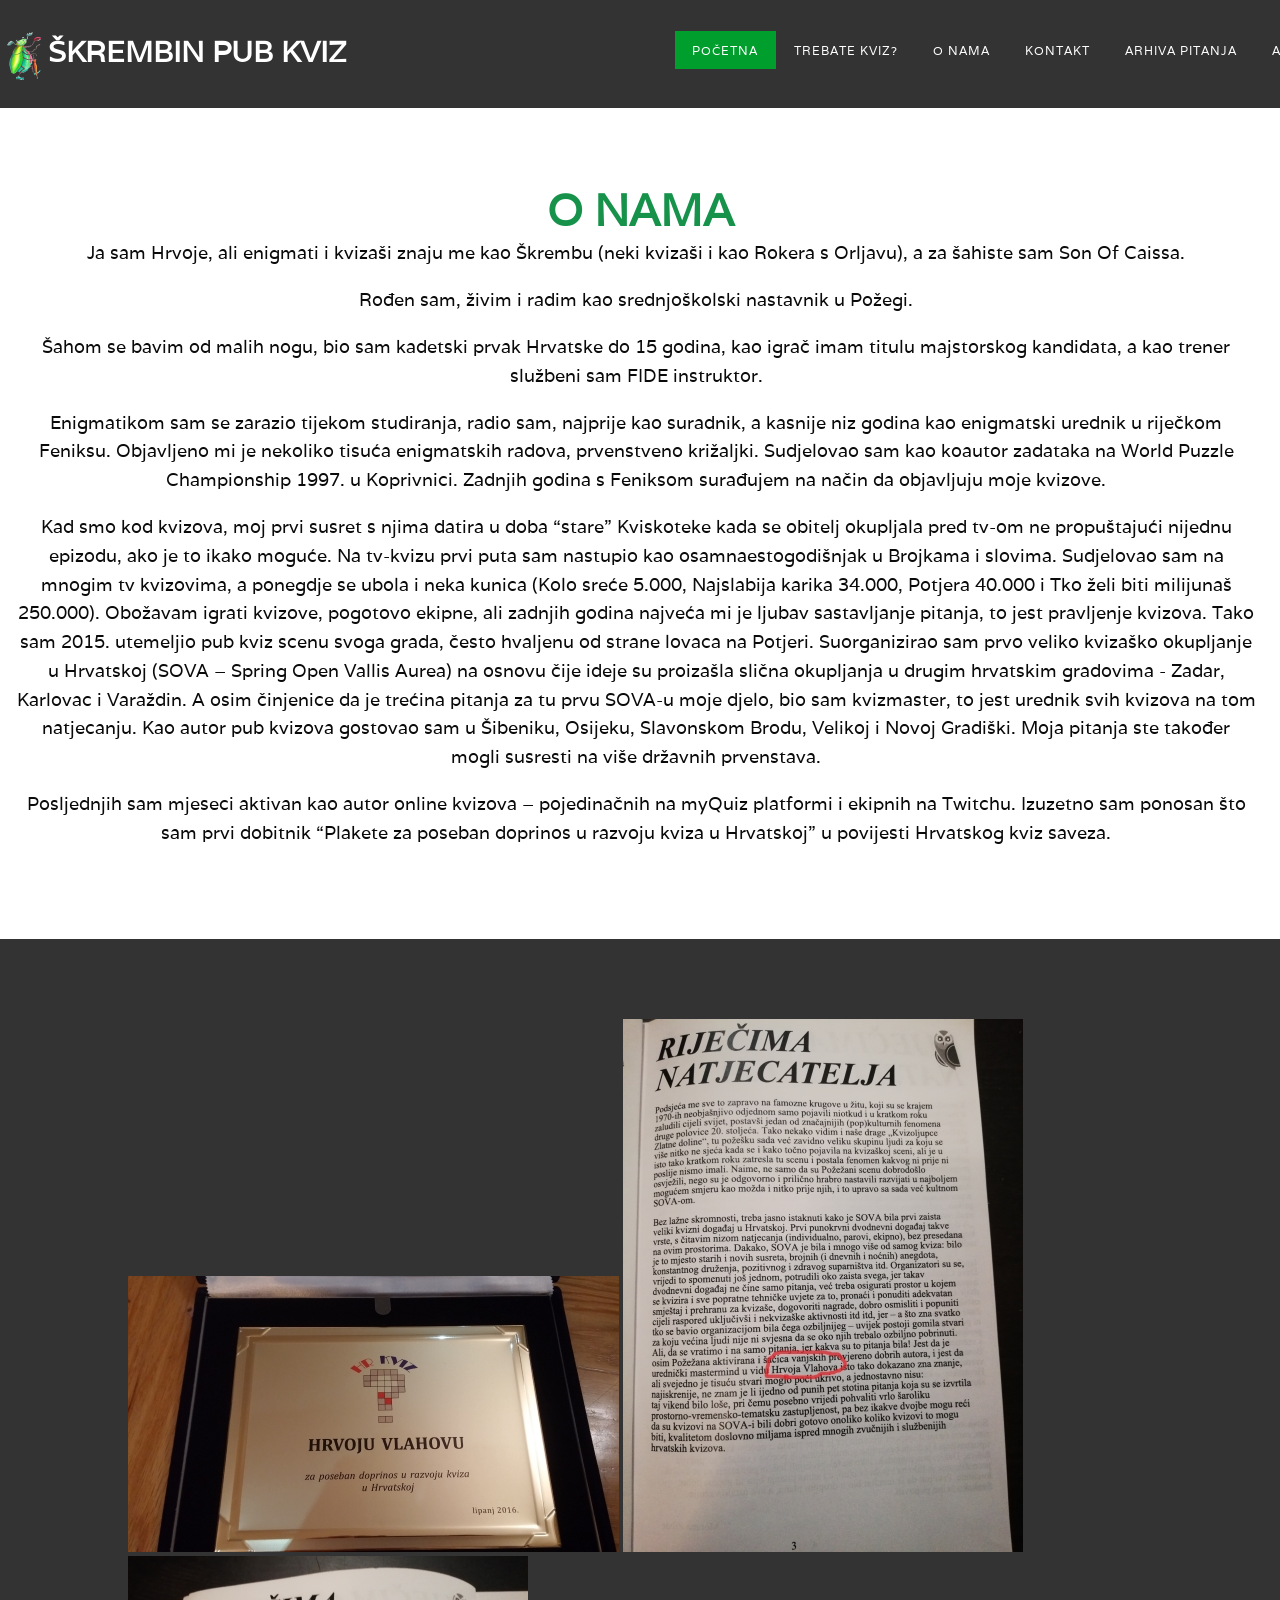
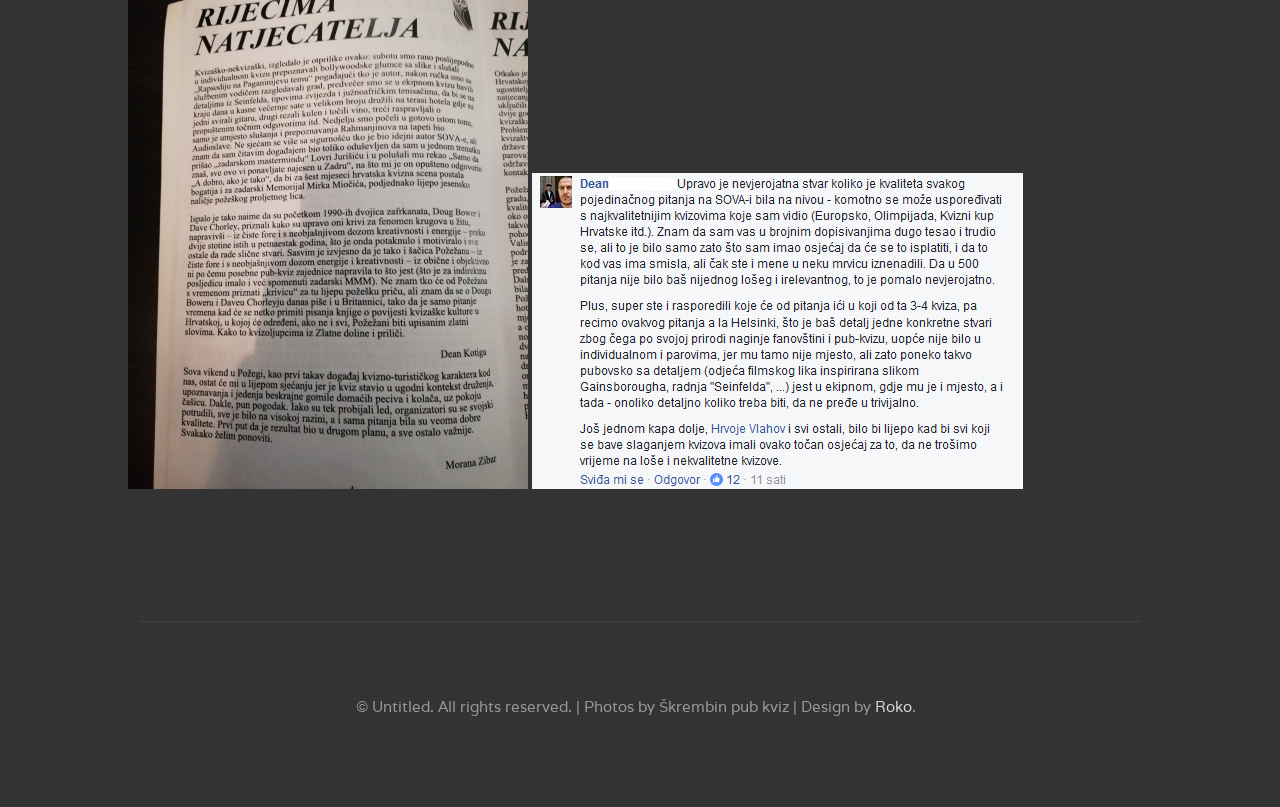
==== skrembinpubkviz/o-nama.html @ 5dfd6950 "Add files via upload" ====
<!DOCTYPE html PUBLIC "-//W3C//DTD XHTML 1.0 Strict//EN" "http://www.w3.org/TR/xhtml1/DTD/xhtml1-strict.dtd">
<html xmlns="http://www.w3.org/1999/xhtml">

<head>
    <meta http-equiv="Content-Type" content="text/html; charset=utf-8" />
    <title>Škrembin pub kviz</title>
    <meta name="keywords" content="kviz, škrembo, pub kviz, pub, požega, hrvatska, online kviz, online" />
    <meta name="description" content="" />


    <link rel="icon" href="slike/ikona.png" />
    <link href="http://fonts.googleapis.com/css?family=Varela" rel="stylesheet" />
    <link href="default.css" rel="stylesheet" type="text/css" media="all" />
    <link href="fonts.css" rel="stylesheet" type="text/css" media="all" />
    <link href="o-namacss.css" rel="stylesheet" type="text/css" media="all" />
    <link rel="stylesheet" href="https://cdnjs.cloudflare.com/ajax/libs/font-awesome/4.7.0/css/font-awesome.min.css">
    <link rel="stylesheet" href="https://stackpath.bootstrapcdn.com/font-awesome/4.7.0/css/font-awesome.min.css">






</head>

<body>

    <div id="wrapper">
        <div id="header-wrapper">

            <div id="header" class="container">

                <div id="logo">
                    <div class="logo"></div><img src="slike/ikona.png"></i>
                    <h1><a href="index.html">Škrembin pub kviz</a></h1>
                </div>
                <div id="menu">

                    <ul>
                        <li class="current_page_item"><a href="index.html" accesskey="1" title="">Početna</a></li>
                        <li><a href="trebaš-kviz.html" accesskey="2" title="">Trebate kviz?</a></li>
                        <li><a href="o-nama.html" accesskey="3" title="">O nama</a></li>
                        <li><a href="kontakt.html" accesskey="4" title="">Kontakt</a></li>

                        <li><a href="arhiva-pitanja.html" accesskey="3" title="">Arhiva pitanja</a></li>
                        <li><a href="arhiva-fotografija.html" accesskey="3" title="">Arhiva fotografija</a></li>

                    </ul>
                </div>
            </div>
        </div>


        <div id="page" class="container11">
            <div class="title">
                <h2>O nama</h2>
                <span class="byline"> </span> </div>
            <p> Ja sam Hrvoje, ali enigmati i kvizaši znaju me kao Škrembu (neki kvizaši i kao Rokera s Orljavu), a za šahiste sam Son Of Caissa.</p>
            <p>Rođen sam, živim i radim kao srednjoškolski nastavnik u Požegi.</p>
            <p>Šahom se bavim od malih nogu, bio sam kadetski prvak Hrvatske do 15 godina, kao igrač imam titulu majstorskog kandidata, a kao trener službeni sam FIDE instruktor.</p>
            <p>Enigmatikom sam se zarazio tijekom studiranja, radio sam, najprije kao suradnik, a kasnije niz godina kao enigmatski urednik u riječkom Feniksu. Objavljeno mi je nekoliko tisuća enigmatskih radova, prvenstveno križaljki. Sudjelovao sam kao
                koautor zadataka na World Puzzle Championship 1997. u Koprivnici. Zadnjih godina s Feniksom surađujem na način da objavljuju moje kvizove.</p>
            <p>Kad smo kod kvizova, moj prvi susret s njima datira u doba “stare” Kviskoteke kada se obitelj okupljala pred tv-om ne propuštajući nijednu epizodu, ako je to ikako moguće. Na tv-kvizu prvi puta sam nastupio kao osamnaestogodišnjak u Brojkama
                i slovima. Sudjelovao sam na mnogim tv kvizovima, a ponegdje se ubola i neka kunica (Kolo sreće 5.000, Najslabija karika 34.000, Potjera 40.000 i Tko želi biti milijunaš 250.000). Obožavam igrati kvizove, pogotovo ekipne, ali zadnjih godina
                najveća mi je ljubav sastavljanje pitanja, to jest pravljenje kvizova. Tako sam 2015. utemeljio pub kviz scenu svoga grada, često hvaljenu od strane lovaca na Potjeri. Suorganizirao sam prvo veliko kvizaško okupljanje u Hrvatskoj (SOVA
                – Spring Open Vallis Aurea) na osnovu čije ideje su proizašla slična okupljanja u drugim hrvatskim gradovima - Zadar, Karlovac i Varaždin. A osim činjenice da je trećina pitanja za tu prvu SOVA-u moje djelo, bio sam kvizmaster, to jest
                urednik svih kvizova na tom natjecanju. Kao autor pub kvizova gostovao sam u Šibeniku, Osijeku, Slavonskom Brodu, Velikoj i Novoj Gradiški. Moja pitanja ste također mogli susresti na više državnih prvenstava.</p>
            <p>Posljednjih sam mjeseci aktivan kao autor online kvizova – pojedinačnih na myQuiz platformi i ekipnih na Twitchu. Izuzetno sam ponosan što sam prvi dobitnik “Plakete za poseban doprinos u razvoju kviza u Hrvatskoj” u povijesti Hrvatskog kviz
                saveza.
            </p>

            </p>

        </div>
    </div>

    <div class="page1">
        <img src="slike/Plaketa kviz savez1.jpg" alt="plaketa">
        <img src="slike/IMG_20200119_162717111.jpg" alt="slike">
        <img src="slike/IMG_20200119_162738111.jpg" alt="slike">
        <img src="slike/Kotiga komentar.png" alt="kotiga komentar">

    </div>
    </div>
    <div id="copyright" class="container">
        <p>&copy; Untitled. All rights reserved. | Photos by
            <a href="index.html"></a>Škrembin pub kviz</a> | Design by <a href="https://www.instagram.com/rokovlahov/" rel="nofollow">Roko</a>.</p>


    </div>
---- skrembinpubkviz/default.css ----
html,
body {
    height: 100%;
}

body {
    margin: 0px;
    padding: 0px;
    background: #333333;
    font-family: 'Varela', sans-serif;
    font-size: 11pt;
    font-weight: 300;
    color: #656565;
}

h1,
h2,
h3 {
    margin: 0;
    padding: 0;
    font-weight: 700;
    color: #1b7097;
}

p,
ol,
ul {
    margin-top: 0;
}

ol,
ul {
    padding: 0;
    list-style: none;
}

ul.actions {
    text-align: center;
}

ul.actions li {}

p {
    line-height: 180%;
}

strong {}

a {
    color: #0000FF;
}

a:hover {
    text-decoration: none;
}

.container {
    overflow: hidden;
    margin: 0em auto;
    width: 1000px;
}


/*********************************************************************************/


/* Image Style                                                                   */


/*********************************************************************************/

.image {
    display: inline-block;
}

.image img {
    display: block;
    width: 100%;
}

.image-full {
    display: block;
    width: 100%;
    margin: 0 0 2em 0;
}

.image-left {
    float: left;
    margin: 0 2em 2em 0;
}

.image-centered {
    display: block;
    margin: 0 0 2em 0;
}

.image-centered img {
    margin: 0 auto;
    width: auto;
}


/*********************************************************************************/


/* List Styles                                                                   */


/*********************************************************************************/

ul.staff {
    margin-bottom: 3em;
}

ul.staff li {
    display: inline-block;
}

ul.staff li img {
    width: 80%;
    border-radius: 50%;
}


/*********************************************************************************/


/* Social Icon Styles                                                            */


/*********************************************************************************/

ul.contact {
    margin: 0;
    padding: 2em 0em 0em 0em;
    list-style: none;
}

ul.contact li {
    display: inline-block;
    padding: 0em 0.30em;
    font-size: 1em;
}

ul.contact li span {
    display: none;
    margin: 0;
    padding: 0;
}

ul.contact li a {
    color: #FFF;
}

ul.contact li a:before {
    display: inline-block;
    background: #3f3f3f;
    width: 40px;
    height: 40px;
    line-height: 40px;
    border-radius: 20px;
    text-align: center;
    color: #FFFFFF;
}

ul.contact li a.icon-twitter:before {
    background: #2DAAE4;
}

ul.contact li a.icon-facebook:before {
    background: #39599F;
}

ul.contact li a.icon-dribbble:before {
    background: #C4376B;
}

ul.contact li a.icon-tumblr:before {
    background: #31516A;
}

ul.contact li a.icon-rss:before {
    background: #F2600B;
}


/*********************************************************************************/


/* Button Style                                                                  */


/*********************************************************************************/

.button {
    display: inline-block;
    padding: 0em 3em;
    background: #009E2D;
    letter-spacing: 0.20em;
    line-height: 4em;
    text-decoration: none;
    text-transform: uppercase;
    font-weight: 400;
    font-size: 1em;
    color: #FFF;
}

.button:before {
    display: inline-block;
    background: #FFC31F;
    margin-right: 1em;
    width: 40px;
    height: 40px;
    line-height: 40px;
    border-radius: 20px;
    text-align: center;
    color: #272925;
}


/*********************************************************************************/


/* Heading Titles                                                                */


/*********************************************************************************/

.title {
    margin-bottom: 3em;
}

.title h2 {
    text-transform: uppercase;
    font-size: 2.7em;
}

.title .byline {
    font-size: 1.5em;
    color: #d4d1d1;
}


/*********************************************************************************/


/* 4-column                                                                      */


/*********************************************************************************/

.box1,
.box2,
.box3,
.box4 {
    width: 235px;
}

.box1,
.box2,
.box3,
float: left;
margin-right: 20px;
.box4 {
    float: right;
}


/*********************************************************************************/


/* 3-column                                                                      */


/*********************************************************************************/

.boxA,
.boxB,
.boxC {
    width: 320px;
}

.boxA,
.boxB {
    float: left;
    margin-right: 20px;
}

.boxC {
    float: right;
}


/*********************************************************************************/


/* 2-column                                                                      */


/*********************************************************************************/

.tbox1,
.tbox2 {
    width: 575px;
}

.tbox1 {
    float: left;
}

.tbox2 {
    float: right;
}

#wrapper {
    background: #FFF;
}


/* Header */

#header-wrapper {
    background: #333333;
    position: relative;
    width: 100%;
    padding: 10px 0;
}

#header {
    position: relative;
    padding: 3em 15em;
}


/* Logo */

#logo {
    position: absolute;
    top: 1.5em;
    left: 0;
    display: flex;
}

#logo h1 {
    color: #FFF;
}

#logo a {
    text-decoration: none;
    text-transform: uppercase;
    color: #FFF;
}


/* Menu */

#menu {
    position: absolute;
    top: 2em;
    right: 0;
}

#menu ul {
    display: inline-block;
}

#menu li {
    display: block;
    float: left;
    text-align: center;
}

#menu li a,
#menu li span {
    padding: 1em 1.5em;
    letter-spacing: 1px;
    text-decoration: none;
    text-transform: uppercase;
    font-size: 0.8em;
    color: #FFF;
}

#menu li:hover a,
#menu li.active a,
#menu li.active span {
    color: #FFF;
}

#menu .current_page_item a {
    background: #009E2D;
    color: #FFF;
}

#menu .icon {}


/* Banner */

div.banner {
    content: url(slike/banner1.png);
    min-width: 100%;
    height: 700px;
    -webkit-filter: brightness(80%) blur(0px);
    filter: brightness(80%) blur(0px);
    display: flex;
    position: relative;
}

div .banner .grayscale.blur {
    filter: blur(5px) grayscale(1);
}

#banner .title {
    text-transform: uppercase !important;
    text-align: center;
}

#banner .title h2 {
    color: #FFF;
}

#banner .title .byline {
    color: rgba(255, 255, 255, .6);
}

#banner .button {
    margin-top: 1em;
    background: #009E2D !important;
    position: relative;
    align-items: center;
}

#banner-slika {
    min-width: 100%;
    height: auto;
    display: flex;
    position: relative;
    justify-content: space-between;
    align-items: center;
    flex-direction: column;
    background-image: url(https://s2.gifyu.com/images/Hnet-image73b87bc02be14ba6.gif);
    background-position: center
}

#banner-slika img {
    -webkit-filter: brightness(90%) blur(0px);
    filter: brightness(90%) blur(0px);
}


/*banner background*/

.container-pozadina {
    background: #222;
}

div .title {
    margin: 0;
}

.actionss li {
    background: #222;
    justify-content: space-between;
    display: flex;
    text-align: center;
    padding: 0.5em;
    max-width: 100%;
    height: auto;
}

.actionss li h1 {
    padding-top: 0.5rem;
    color: white;
    justify-content: space-between;
    align-items: center;
    color: white;
    text-shadow: 2px 2px 4px #000000;
}

.actionss {
    align-items: center;
    border-color: #222;
    box-shadow: 10px 10px 10px 2px black;
    display: flex;
    position: relative;
}


/* container for prijavi se */

.container1 {
    display: flex;
    flex-direction: column;
    justify-content: space-between;
    margin: 0;
    text-align: center;
}


/*********************************************************************************/


/* Page                                                                          */


/*********************************************************************************/

#page {
    padding: 5em 0em;
    text-align: center;
}

#page .button {
    margin-top: 2em;
    display: inline-block;
    text-align: center;
}


/*********************************************************************************/


/* Content                                                                       */


/*********************************************************************************/

#content {}


/*********************************************************************************/


/* Sidebar                                                                       */


/*********************************************************************************/

#sidebar {}


/*********************************************************************************/


/* Footer                                                                        */


/*********************************************************************************/

#footer {}


/*********************************************************************************/


/* Copyright                                                                     */


/*********************************************************************************/

#copyright {
    overflow: hidden;
    padding: 5em 0em;
    border-top: 1px solid rgba(255, 255, 255, 0.08);
}

#copyright p {
    text-align: center;
    font-size: 1em;
    color: rgba(255, 255, 255, 0.5);
}

#copyright a {
    text-decoration: none;
    color: rgba(255, 255, 255, 0.8);
}


/*********************************************************************************/


/* Featured                                                                      */


/*********************************************************************************/

#featured {
    overflow: hidden;
    padding: 1em 0em;
    background-image: url(https://i.ibb.co/nsMXs9R/IMG-3611-auto-x2.jpg);
    background-position: center;
    background-size: cover;
    background-position-y: 60%;
    color: rgba(255, 255, 255, .8);
    text-align: center;
}

mark {
    background-color: rgb(0, 0, 0);
    opacity: 0.8;
    color: white;
}

#featured a {
    color: rgba(255, 255, 255, 1);
}

#featured .button {
    background: #FFF;
    margin-top: 2em;
    font-size: 1em;
    color: #009e7c;
}

#featured .title {}

.glow {
    font-family: cursive;
    font-size: 50px;
    color: #fff;
    text-align: center;
    -webkit-animation: glow 1s ease-in-out infinite alternate;
    -moz-animation: glow 1s ease-in-out infinite alternate;
    animation: glow 1s ease-in-out infinite alternate;
}

@-webkit-keyframes glow {
    from {
        text-shadow: 0 0 10px #fff, 0 0 20px #fff, 0 0 30px #0f7594, 0 0 40px #096d6d, 0 0 50px #13b449, 0 0 60px #13c46b, 0 0 70px #10ccbc;
    }
    to {
        text-shadow: 0 0 20px #fff, 0 0 30px #053a1d, 0 0 40px #17aa8a, 0 0 50px #10998e, 0 0 60px #11972e, 0 0 70px #28c6db, 0 0 80px #0f7c27;
    }
}

#featured .title h2 {
    color: #FFF;
}

#featured .title .byline {
    color: rgba(255, 255, 255, .6);
}


/*********************************************************************************/


/* Featured                                                                      */


/*********************************************************************************/

.box {
    padding: 3em 2em 2em 2em;
    border: 1px solid rgba(0, 0, 0, 0.1);
    border-radius: 8px;
    text-align: center;
}

#extra {
    overflow: hidden;
    padding: 5em 0em;
}

#extra .title {
    text-align: center;
}

#extra .button {
    margin-top: 5em;
}

#extra .fa {
    display: block;
    margin-bottom: 0.5em;
    text-align: center;
    font-size: 3em;
}

.fa {
    padding: 20px;
    font-size: 30px;
    width: 50px;
    text-align: center;
    text-decoration: none;
    position: absolute;
    top: 70px;
    left: 10px;
}

.fa-facebook {
    background: #3B5998;
    color: white;
}

@media (max-width:768px) {
    body {
        width: 100%;
    }
    .container {
        display: flex;
        width: 100%;
        display: block;
    }
    #banner-slika img {
        width: 97.5%;
    }
    #header {
        width: 100%;
        justify-content: space-around;
        flex-direction: row;
        padding: 6rem 2rem;
    }
    #menu {
        margin-top: 4rem;
        justify-content: space-around;
    }
    #menu ul li {
        margin-top: 1.5rem;
        justify-content: space-around;
        text-align: center;
    }
    .button {
        padding: 0;
    }
}

@media (max-width:1000px) {
    body {
        width: 100%;
        font-style: italic;
    }
    .container {
        display: flex;
        width: 100%;
        display: block;
    }
    #banner-slika img {
        width: 97.5%;
    }
    #header {
        width: 100%;
        justify-content: space-around;
        flex-direction: row;
        padding: 6rem 2rem;
    }
    #menu {
        margin-top: 4rem;
        justify-content: space-around;
    }
    #menu ul li {
        margin-top: 1.5rem;
        justify-content: space-around;
        text-align: center;
    }
    .button {
        padding: 0;
    }
}


/* smartphones, portrait iPhone, portrait 480x320 phones (Android) */


}
@media (min-width:480px) {
    /* smartphones, Android phones, landscape iPhone */
}
@media (min-width:600px) {
    /* portrait tablets, portrait iPad, e-readers (Nook/Kindle), landscape 800x480 phones (Android) */
}
@media (min-width:801px) {
    /* tablet, landscape iPad, lo-res laptops ands desktops */
}
@media (min-width:1025px) {
    /* big landscape tablets, laptops, and desktops */
}
@media (min-width:1281px) {
    /* hi-res laptops and desktops */
}
---- skrembinpubkviz/fonts.css ----
@charset 'UTF-8';
@font-face {
    font-family: 'FontAwesome';
    src: url('font/fontawesome-webfont.eot?v=4.0.1');
    src: url('font/fontawesome-webfont.eot?#iefix&v=4.0.1') format('embedded-opentype'), url('font/fontawesome-webfont.woff?v=4.0.1') format('woff'), url('font/fontawesome-webfont.ttf?v=4.0.1') format('truetype'), url('font/fontawesome-webfont.svg?v=4.0.1#fontawesomeregular') format('svg');
    font-weight: normal;
    font-style: normal
}

.fa {
    text-decoration: none;
}

.fa:before {
    display: inline-block;
    font-family: FontAwesome;
    font-size: 1.25em;
    text-decoration: none;
    font-style: normal;
    font-weight: normal;
    line-height: 1;
    -webkit-font-smoothing: antialiased;
    -moz-osx-font-smoothing: grayscale;
}

.fa-lg {
    font-size: 1.3333333333333333em;
    line-height: .75em;
    vertical-align: -15%
}

.fa-2x {
    font-size: 2em
}

.fa-3x {
    font-size: 3em
}

.fa-4x {
    font-size: 4em
}

.fa-5x {
    font-size: 5em
}

.fa-fw {
    width: 1.2857142857142858em;
    text-align: center
}

.fa-ul {
    padding-left: 0;
    margin-left: 2.142857142857143em;
    list-style-type: none
}

.fa-ul>li {
    position: relative
}

.fa-li {
    position: absolute;
    left: -2.142857142857143em;
    width: 2.142857142857143em;
    top: .14285714285714285em;
    text-align: center
}

.fa-li.fa-lg {
    left: -1.8571428571428572em
}

.fa-border {
    padding: .2em .25em .15em;
    border: solid .08em #eee;
    border-radius: .1em
}

.pull-right {
    float: right
}

.pull-left {
    float: left
}

.fa.pull-left {
    margin-right: .3em
}

.fa.pull-right {
    margin-left: .3em
}

.fa-spin {
    -webkit-animation: spin 2s infinite linear;
    -moz-animation: spin 2s infinite linear;
    -o-animation: spin 2s infinite linear;
    animation: spin 2s infinite linear
}

@-moz-keyframes spin {
    0% {
        -moz-transform: rotate(0deg)
    }
    100% {
        -moz-transform: rotate(359deg)
    }
}

@-webkit-keyframes spin {
    0% {
        -webkit-transform: rotate(0deg)
    }
    100% {
        -webkit-transform: rotate(359deg)
    }
}

@-o-keyframes spin {
    0% {
        -o-transform: rotate(0deg)
    }
    100% {
        -o-transform: rotate(359deg)
    }
}

@-ms-keyframes spin {
    0% {
        -ms-transform: rotate(0deg)
    }
    100% {
        -ms-transform: rotate(359deg)
    }
}

@keyframes spin {
    0% {
        transform: rotate(0deg)
    }
    100% {
        transform: rotate(359deg)
    }
}

.fa-rotate-90 {
    filter: progid: DXImageTransform.Microsoft.BasicImage(rotation=1);
    -webkit-transform: rotate(90deg);
    -moz-transform: rotate(90deg);
    -ms-transform: rotate(90deg);
    -o-transform: rotate(90deg);
    transform: rotate(90deg)
}

.fa-rotate-180 {
    filter: progid: DXImageTransform.Microsoft.BasicImage(rotation=2);
    -webkit-transform: rotate(180deg);
    -moz-transform: rotate(180deg);
    -ms-transform: rotate(180deg);
    -o-transform: rotate(180deg);
    transform: rotate(180deg)
}

.fa-rotate-270 {
    filter: progid: DXImageTransform.Microsoft.BasicImage(rotation=3);
    -webkit-transform: rotate(270deg);
    -moz-transform: rotate(270deg);
    -ms-transform: rotate(270deg);
    -o-transform: rotate(270deg);
    transform: rotate(270deg)
}

.fa-flip-horizontal {
    filter: progid: DXImageTransform.Microsoft.BasicImage(rotation=0, mirror=1);
    -webkit-transform: scale(-1, 1);
    -moz-transform: scale(-1, 1);
    -ms-transform: scale(-1, 1);
    -o-transform: scale(-1, 1);
    transform: scale(-1, 1)
}

.fa-flip-vertical {
    filter: progid: DXImageTransform.Microsoft.BasicImage(rotation=2, mirror=1);
    -webkit-transform: scale(1, -1);
    -moz-transform: scale(1, -1);
    -ms-transform: scale(1, -1);
    -o-transform: scale(1, -1);
    transform: scale(1, -1)
}

.fa-stack {
    position: relative;
    display: inline-block;
    width: 2em;
    height: 2em;
    line-height: 2em;
    vertical-align: middle
}

.fa-stack-1x,
.fa-stack-2x {
    position: absolute;
    left: 0;
    width: 100%;
    text-align: center
}

.fa-stack-1x {
    line-height: inherit
}

.fa-stack-2x {
    font-size: 2em
}

.fa-inverse {
    color: #fff
}

.fa-glass:before {
    content: "\f000"
}

.fa-music:before {
    content: "\f001"
}

.fa-search:before {
    content: "\f002"
}

.fa-envelope-o:before {
    content: "\f003"
}

.fa-heart:before {
    content: "\f004"
}

.fa-star:before {
    content: "\f005"
}

.fa-star-o:before {
    content: "\f006"
}

.fa-user:before {
    content: "\f007"
}

.fa-film:before {
    content: "\f008"
}

.fa-th-large:before {
    content: "\f009"
}

.fa-th:before {
    content: "\f00a"
}

.fa-th-list:before {
    content: "\f00b"
}

.fa-check:before {
    content: "\f00c"
}

.fa-times:before {
    content: "\f00d"
}

.fa-search-plus:before {
    content: "\f00e"
}

.fa-search-minus:before {
    content: "\f010"
}

.fa-power-off:before {
    content: "\f011"
}

.fa-signal:before {
    content: "\f012"
}

.fa-gear:before,
.fa-cog:before {
    content: "\f013"
}

.fa-trash-o:before {
    content: "\f014"
}

.fa-home:before {
    content: "\f015"
}

.fa-file-o:before {
    content: "\f016"
}

.fa-clock-o:before {
    content: "\f017"
}

.fa-road:before {
    content: "\f018"
}

.fa-download:before {
    content: "\f019"
}

.fa-arrow-circle-o-down:before {
    content: "\f01a"
}

.fa-arrow-circle-o-up:before {
    content: "\f01b"
}

.fa-inbox:before {
    content: "\f01c"
}

.fa-play-circle-o:before {
    content: "\f01d"
}

.fa-rotate-right:before,
.fa-repeat:before {
    content: "\f01e"
}

.fa-refresh:before {
    content: "\f021"
}

.fa-list-alt:before {
    content: "\f022"
}

.fa-lock:before {
    content: "\f023"
}

.fa-flag:before {
    content: "\f024"
}

.fa-headphones:before {
    content: "\f025"
}

.fa-volume-off:before {
    content: "\f026"
}

.fa-volume-down:before {
    content: "\f027"
}

.fa-volume-up:before {
    content: "\f028"
}

.fa-qrcode:before {
    content: "\f029"
}

.fa-barcode:before {
    content: "\f02a"
}

.fa-tag:before {
    content: "\f02b"
}

.fa-tags:before {
    content: "\f02c"
}

.fa-book:before {
    content: "\f02d"
}

.fa-bookmark:before {
    content: "\f02e"
}

.fa-print:before {
    content: "\f02f"
}

.fa-camera:before {
    content: "\f030"
}

.fa-font:before {
    content: "\f031"
}

.fa-bold:before {
    content: "\f032"
}

.fa-italic:before {
    content: "\f033"
}

.fa-text-height:before {
    content: "\f034"
}

.fa-text-width:before {
    content: "\f035"
}

.fa-align-left:before {
    content: "\f036"
}

.fa-align-center:before {
    content: "\f037"
}

.fa-align-right:before {
    content: "\f038"
}

.fa-align-justify:before {
    content: "\f039"
}

.fa-list:before {
    content: "\f03a"
}

.fa-dedent:before,
.fa-outdent:before {
    content: "\f03b"
}

.fa-indent:before {
    content: "\f03c"
}

.fa-video-camera:before {
    content: "\f03d"
}

.fa-picture-o:before {
    content: "\f03e"
}

.fa-pencil:before {
    content: "\f040"
}

.fa-map-marker:before {
    content: "\f041"
}

.fa-adjust:before {
    content: "\f042"
}

.fa-tint:before {
    content: "\f043"
}

.fa-edit:before,
.fa-pencil-square-o:before {
    content: "\f044"
}

.fa-share-square-o:before {
    content: "\f045"
}

.fa-check-square-o:before {
    content: "\f046"
}

.fa-move:before {
    content: "\f047"
}

.fa-step-backward:before {
    content: "\f048"
}

.fa-fast-backward:before {
    content: "\f049"
}

.fa-backward:before {
    content: "\f04a"
}

.fa-play:before {
    content: "\f04b"
}

.fa-pause:before {
    content: "\f04c"
}

.fa-stop:before {
    content: "\f04d"
}

.fa-forward:before {
    content: "\f04e"
}

.fa-fast-forward:before {
    content: "\f050"
}

.fa-step-forward:before {
    content: "\f051"
}

.fa-eject:before {
    content: "\f052"
}

.fa-chevron-left:before {
    content: "\f053"
}

.fa-chevron-right:before {
    content: "\f054"
}

.fa-plus-circle:before {
    content: "\f055"
}

.fa-minus-circle:before {
    content: "\f056"
}

.fa-times-circle:before {
    content: "\f057"
}

.fa-check-circle:before {
    content: "\f058"
}

.fa-question-circle:before {
    content: "\f059"
}

.fa-info-circle:before {
    content: "\f05a"
}

.fa-crosshairs:before {
    content: "\f05b"
}

.fa-times-circle-o:before {
    content: "\f05c"
}

.fa-check-circle-o:before {
    content: "\f05d"
}

.fa-ban:before {
    content: "\f05e"
}

.fa-arrow-left:before {
    content: "\f060"
}

.fa-arrow-right:before {
    content: "\f061"
}

.fa-arrow-up:before {
    content: "\f062"
}

.fa-arrow-down:before {
    content: "\f063"
}

.fa-mail-forward:before,
.fa-share:before {
    content: "\f064"
}

.fa-resize-full:before {
    content: "\f065"
}

.fa-resize-small:before {
    content: "\f066"
}

.fa-plus:before {
    content: "\f067"
}

.fa-minus:before {
    content: "\f068"
}

.fa-asterisk:before {
    content: "\f069"
}

.fa-exclamation-circle:before {
    content: "\f06a"
}

.fa-gift:before {
    content: "\f06b"
}

.fa-leaf:before {
    content: "\f06c"
}

.fa-fire:before {
    content: "\f06d"
}

.fa-eye:before {
    content: "\f06e"
}

.fa-eye-slash:before {
    content: "\f070"
}

.fa-warning:before,
.fa-exclamation-triangle:before {
    content: "\f071"
}

.fa-plane:before {
    content: "\f072"
}

.fa-calendar:before {
    content: "\f073"
}

.fa-random:before {
    content: "\f074"
}

.fa-comment:before {
    content: "\f075"
}

.fa-magnet:before {
    content: "\f076"
}

.fa-chevron-up:before {
    content: "\f077"
}

.fa-chevron-down:before {
    content: "\f078"
}

.fa-retweet:before {
    content: "\f079"
}

.fa-shopping-cart:before {
    content: "\f07a"
}

.fa-folder:before {
    content: "\f07b"
}

.fa-folder-open:before {
    content: "\f07c"
}

.fa-resize-vertical:before {
    content: "\f07d"
}

.fa-resize-horizontal:before {
    content: "\f07e"
}

.fa-bar-chart-o:before {
    content: "\f080"
}

.fa-twitter-square:before {
    content: "\f081"
}

.fa-facebook-square:before {
    content: "\f082"
}

.fa-camera-retro:before {
    content: "\f083"
}

.fa-key:before {
    content: "\f084"
}

.fa-gears:before,
.fa-cogs:before {
    content: "\f085"
}

.fa-comments:before {
    content: "\f086"
}

.fa-thumbs-o-up:before {
    content: "\f087"
}

.fa-thumbs-o-down:before {
    content: "\f088"
}

.fa-star-half:before {
    content: "\f089"
}

.fa-heart-o:before {
    content: "\f08a"
}

.fa-sign-out:before {
    content: "\f08b"
}

.fa-linkedin-square:before {
    content: "\f08c"
}

.fa-thumb-tack:before {
    content: "\f08d"
}

.fa-external-link:before {
    content: "\f08e"
}

.fa-sign-in:before {
    content: "\f090"
}

.fa-trophy:before {
    content: "\f091"
}

.fa-github-square:before {
    content: "\f092"
}

.fa-upload:before {
    content: "\f093"
}

.fa-lemon-o:before {
    content: "\f094"
}

.fa-phone:before {
    content: "\f095"
}

.fa-square-o:before {
    content: "\f096"
}

.fa-bookmark-o:before {
    content: "\f097"
}

.fa-phone-square:before {
    content: "\f098"
}

.fa-twitter:before {
    content: "\f099"
}

.fa-facebook:before {
    content: "\f09a"
}

.fa-github:before {
    content: "\f09b"
}

.fa-unlock:before {
    content: "\f09c"
}

.fa-credit-card:before {
    content: "\f09d"
}

.fa-rss:before {
    content: "\f09e"
}

.fa-hdd-o:before {
    content: "\f0a0"
}

.fa-bullhorn:before {
    content: "\f0a1"
}

.fa-bell:before {
    content: "\f0f3"
}

.fa-certificate:before {
    content: "\f0a3"
}

.fa-hand-o-right:before {
    content: "\f0a4"
}

.fa-hand-o-left:before {
    content: "\f0a5"
}

.fa-hand-o-up:before {
    content: "\f0a6"
}

.fa-hand-o-down:before {
    content: "\f0a7"
}

.fa-arrow-circle-left:before {
    content: "\f0a8"
}

.fa-arrow-circle-right:before {
    content: "\f0a9"
}

.fa-arrow-circle-up:before {
    content: "\f0aa"
}

.fa-arrow-circle-down:before {
    content: "\f0ab"
}

.fa-globe:before {
    content: "\f0ac"
}

.fa-wrench:before {
    content: "\f0ad"
}

.fa-tasks:before {
    content: "\f0ae"
}

.fa-filter:before {
    content: "\f0b0"
}

.fa-briefcase:before {
    content: "\f0b1"
}

.fa-fullscreen:before {
    content: "\f0b2"
}

.fa-group:before {
    content: "\f0c0"
}

.fa-chain:before,
.fa-link:before {
    content: "\f0c1"
}

.fa-cloud:before {
    content: "\f0c2"
}

.fa-flask:before {
    content: "\f0c3"
}

.fa-cut:before,
.fa-scissors:before {
    content: "\f0c4"
}

.fa-copy:before,
.fa-files-o:before {
    content: "\f0c5"
}

.fa-paperclip:before {
    content: "\f0c6"
}

.fa-save:before,
.fa-floppy-o:before {
    content: "\f0c7"
}

.fa-square:before {
    content: "\f0c8"
}

.fa-reorder:before {
    content: "\f0c9"
}

.fa-list-ul:before {
    content: "\f0ca"
}

.fa-list-ol:before {
    content: "\f0cb"
}

.fa-strikethrough:before {
    content: "\f0cc"
}

.fa-underline:before {
    content: "\f0cd"
}

.fa-table:before {
    content: "\f0ce"
}

.fa-magic:before {
    content: "\f0d0"
}

.fa-truck:before {
    content: "\f0d1"
}

.fa-pinterest:before {
    content: "\f0d2"
}

.fa-pinterest-square:before {
    content: "\f0d3"
}

.fa-google-plus-square:before {
    content: "\f0d4"
}

.fa-google-plus:before {
    content: "\f0d5"
}

.fa-money:before {
    content: "\f0d6"
}

.fa-caret-down:before {
    content: "\f0d7"
}

.fa-caret-up:before {
    content: "\f0d8"
}

.fa-caret-left:before {
    content: "\f0d9"
}

.fa-caret-right:before {
    content: "\f0da"
}

.fa-columns:before {
    content: "\f0db"
}

.fa-unsorted:before,
.fa-sort:before {
    content: "\f0dc"
}

.fa-sort-down:before,
.fa-sort-asc:before {
    content: "\f0dd"
}

.fa-sort-up:before,
.fa-sort-desc:before {
    content: "\f0de"
}

.fa-envelope:before {
    content: "\f0e0"
}

.fa-linkedin:before {
    content: "\f0e1"
}

.fa-rotate-left:before,
.fa-undo:before {
    content: "\f0e2"
}

.fa-legal:before,
.fa-gavel:before {
    content: "\f0e3"
}

.fa-dashboard:before,
.fa-tachometer:before {
    content: "\f0e4"
}

.fa-comment-o:before {
    content: "\f0e5"
}

.fa-comments-o:before {
    content: "\f0e6"
}

.fa-flash:before,
.fa-bolt:before {
    content: "\f0e7"
}

.fa-sitemap:before {
    content: "\f0e8"
}

.fa-umbrella:before {
    content: "\f0e9"
}

.fa-paste:before,
.fa-clipboard:before {
    content: "\f0ea"
}

.fa-lightbulb-o:before {
    content: "\f0eb"
}

.fa-exchange:before {
    content: "\f0ec"
}

.fa-cloud-download:before {
    content: "\f0ed"
}

.fa-cloud-upload:before {
    content: "\f0ee"
}

.fa-user-md:before {
    content: "\f0f0"
}

.fa-stethoscope:before {
    content: "\f0f1"
}

.fa-suitcase:before {
    content: "\f0f2"
}

.fa-bell-o:before {
    content: "\f0a2"
}

.fa-coffee:before {
    content: "\f0f4"
}

.fa-cutlery:before {
    content: "\f0f5"
}

.fa-file-text-o:before {
    content: "\f0f6"
}

.fa-building:before {
    content: "\f0f7"
}

.fa-hospital:before {
    content: "\f0f8"
}

.fa-ambulance:before {
    content: "\f0f9"
}

.fa-medkit:before {
    content: "\f0fa"
}

.fa-fighter-jet:before {
    content: "\f0fb"
}

.fa-beer:before {
    content: "\f0fc"
}

.fa-h-square:before {
    content: "\f0fd"
}

.fa-plus-square:before {
    content: "\f0fe"
}

.fa-angle-double-left:before {
    content: "\f100"
}

.fa-angle-double-right:before {
    content: "\f101"
}

.fa-angle-double-up:before {
    content: "\f102"
}

.fa-angle-double-down:before {
    content: "\f103"
}

.fa-angle-left:before {
    content: "\f104"
}

.fa-angle-right:before {
    content: "\f105"
}

.fa-angle-up:before {
    content: "\f106"
}

.fa-angle-down:before {
    content: "\f107"
}

.fa-desktop:before {
    content: "\f108"
}

.fa-laptop:before {
    content: "\f109"
}

.fa-tablet:before {
    content: "\f10a"
}

.fa-mobile-phone:before,
.fa-mobile:before {
    content: "\f10b"
}

.fa-circle-o:before {
    content: "\f10c"
}

.fa-quote-left:before {
    content: "\f10d"
}

.fa-quote-right:before {
    content: "\f10e"
}

.fa-spinner:before {
    content: "\f110"
}

.fa-circle:before {
    content: "\f111"
}

.fa-mail-reply:before,
.fa-reply:before {
    content: "\f112"
}

.fa-github-alt:before {
    content: "\f113"
}

.fa-folder-o:before {
    content: "\f114"
}

.fa-folder-open-o:before {
    content: "\f115"
}

.fa-expand-o:before {
    content: "\f116"
}

.fa-collapse-o:before {
    content: "\f117"
}

.fa-smile-o:before {
    content: "\f118"
}

.fa-frown-o:before {
    content: "\f119"
}

.fa-meh-o:before {
    content: "\f11a"
}

.fa-gamepad:before {
    content: "\f11b"
}

.fa-keyboard-o:before {
    content: "\f11c"
}

.fa-flag-o:before {
    content: "\f11d"
}

.fa-flag-checkered:before {
    content: "\f11e"
}

.fa-terminal:before {
    content: "\f120"
}

.fa-code:before {
    content: "\f121"
}

.fa-reply-all:before {
    content: "\f122"
}

.fa-mail-reply-all:before {
    content: "\f122"
}

.fa-star-half-empty:before,
.fa-star-half-full:before,
.fa-star-half-o:before {
    content: "\f123"
}

.fa-location-arrow:before {
    content: "\f124"
}

.fa-crop:before {
    content: "\f125"
}

.fa-code-fork:before {
    content: "\f126"
}

.fa-unlink:before,
.fa-chain-broken:before {
    content: "\f127"
}

.fa-question:before {
    content: "\f128"
}

.fa-info:before {
    content: "\f129"
}

.fa-exclamation:before {
    content: "\f12a"
}

.fa-superscript:before {
    content: "\f12b"
}

.fa-subscript:before {
    content: "\f12c"
}

.fa-eraser:before {
    content: "\f12d"
}

.fa-puzzle-piece:before {
    content: "\f12e"
}

.fa-microphone:before {
    content: "\f130"
}

.fa-microphone-slash:before {
    content: "\f131"
}

.fa-shield:before {
    content: "\f132"
}

.fa-calendar-o:before {
    content: "\f133"
}

.fa-fire-extinguisher:before {
    content: "\f134"
}

.fa-rocket:before {
    content: "\f135"
}

.fa-maxcdn:before {
    content: "\f136"
}

.fa-chevron-circle-left:before {
    content: "\f137"
}

.fa-chevron-circle-right:before {
    content: "\f138"
}

.fa-chevron-circle-up:before {
    content: "\f139"
}

.fa-chevron-circle-down:before {
    content: "\f13a"
}

.fa-html5:before {
    content: "\f13b"
}

.fa-css3:before {
    content: "\f13c"
}

.fa-anchor:before {
    content: "\f13d"
}

.fa-unlock-o:before {
    content: "\f13e"
}

.fa-bullseye:before {
    content: "\f140"
}

.fa-ellipsis-horizontal:before {
    content: "\f141"
}

.fa-ellipsis-vertical:before {
    content: "\f142"
}

.fa-rss-square:before {
    content: "\f143"
}

.fa-play-circle:before {
    content: "\f144"
}

.fa-ticket:before {
    content: "\f145"
}

.fa-minus-square:before {
    content: "\f146"
}

.fa-minus-square-o:before {
    content: "\f147"
}

.fa-level-up:before {
    content: "\f148"
}

.fa-level-down:before {
    content: "\f149"
}

.fa-check-square:before {
    content: "\f14a"
}

.fa-pencil-square:before {
    content: "\f14b"
}

.fa-external-link-square:before {
    content: "\f14c"
}

.fa-share-square:before {
    content: "\f14d"
}

.fa-compass:before {
    content: "\f14e"
}

.fa-toggle-down:before,
.fa-caret-square-o-down:before {
    content: "\f150"
}

.fa-toggle-up:before,
.fa-caret-square-o-up:before {
    content: "\f151"
}

.fa-toggle-right:before,
.fa-caret-square-o-right:before {
    content: "\f152"
}

.fa-euro:before,
.fa-eur:before {
    content: "\f153"
}

.fa-gbp:before {
    content: "\f154"
}

.fa-dollar:before,
.fa-usd:before {
    content: "\f155"
}

.fa-rupee:before,
.fa-inr:before {
    content: "\f156"
}

.fa-cny:before,
.fa-rmb:before,
.fa-yen:before,
.fa-jpy:before {
    content: "\f157"
}

.fa-ruble:before,
.fa-rouble:before,
.fa-rub:before {
    content: "\f158"
}

.fa-won:before,
.fa-krw:before {
    content: "\f159"
}

.fa-bitcoin:before,
.fa-btc:before {
    content: "\f15a"
}

.fa-file:before {
    content: "\f15b"
}

.fa-file-text:before {
    content: "\f15c"
}

.fa-sort-alpha-asc:before {
    content: "\f15d"
}

.fa-sort-alpha-desc:before {
    content: "\f15e"
}

.fa-sort-amount-asc:before {
    content: "\f160"
}

.fa-sort-amount-desc:before {
    content: "\f161"
}

.fa-sort-numeric-asc:before {
    content: "\f162"
}

.fa-sort-numeric-desc:before {
    content: "\f163"
}

.fa-thumbs-up:before {
    content: "\f164"
}

.fa-thumbs-down:before {
    content: "\f165"
}

.fa-youtube-square:before {
    content: "\f166"
}

.fa-youtube:before {
    content: "\f167"
}

.fa-xing:before {
    content: "\f168"
}

.fa-xing-square:before {
    content: "\f169"
}

.fa-youtube-play:before {
    content: "\f16a"
}

.fa-dropbox:before {
    content: "\f16b"
}

.fa-stack-overflow:before {
    content: "\f16c"
}

.fa-instagram:before {
    content: "\f16d"
}

.fa-flickr:before {
    content: "\f16e"
}

.fa-adn:before {
    content: "\f170"
}

.fa-bitbucket:before {
    content: "\f171"
}

.fa-bitbucket-square:before {
    content: "\f172"
}

.fa-tumblr:before {
    content: "\f173"
}

.fa-tumblr-square:before {
    content: "\f174"
}

.fa-long-arrow-down:before {
    content: "\f175"
}

.fa-long-arrow-up:before {
    content: "\f176"
}

.fa-long-arrow-left:before {
    content: "\f177"
}

.fa-long-arrow-right:before {
    content: "\f178"
}

.fa-apple:before {
    content: "\f179"
}

.fa-windows:before {
    content: "\f17a"
}

.fa-android:before {
    content: "\f17b"
}

.fa-linux:before {
    content: "\f17c"
}

.fa-dribbble:before {
    content: "\f17d"
}

.fa-skype:before {
    content: "\f17e"
}

.fa-foursquare:before {
    content: "\f180"
}

.fa-trello:before {
    content: "\f181"
}

.fa-female:before {
    content: "\f182"
}

.fa-male:before {
    content: "\f183"
}

.fa-gittip:before {
    content: "\f184"
}

.fa-sun-o:before {
    content: "\f185"
}

.fa-moon-o:before {
    content: "\f186"
}

.fa-archive:before {
    content: "\f187"
}

.fa-bug:before {
    content: "\f188"
}

.fa-vk:before {
    content: "\f189"
}

.fa-weibo:before {
    content: "\f18a"
}

.fa-renren:before {
    content: "\f18b"
}

.fa-pagelines:before {
    content: "\f18c"
}

.fa-stack-exchange:before {
    content: "\f18d"
}

.fa-arrow-circle-o-right:before {
    content: "\f18e"
}

.fa-arrow-circle-o-left:before {
    content: "\f190"
}

.fa-toggle-left:before,
.fa-caret-square-o-left:before {
    content: "\f191"
}

.fa-dot-circle-o:before {
    content: "\f192"
}

.fa-wheelchair:before {
    content: "\f193"
}

.fa-vimeo-square:before {
    content: "\f194"
}

.fa-turkish-lira:before,
.fa-try:before {
    content: "\f195"
}
---- skrembinpubkviz/o-namacss.css ----
html,
body {
    height: 100%;
}

body {
    margin: 0px;
    padding: 0px;
    background: #333333;
    font-family: 'Varela', sans-serif;
    font-size: 11pt;
    font-weight: 300;
    color: #656565;
}

h1,
h2,
h3 {
    margin: 0;
    padding: 0;
    font-weight: 700;
    color: #16924a;
}

p,
ol,
ul {
    margin-top: 0;
}

ol,
ul {
    padding: 0;
    list-style: none;
}

ul.actions {
    text-align: center;
}

ul.actions li {}

p {
    line-height: 180%;
}

strong {}

a {
    color: #0000FF;
}

a:hover {
    text-decoration: none;
}

.container {
    overflow: hidden;
    margin: 0em auto;
    width: 1000px;
}


/*********************************************************************************/


/* Image Style                                                                   */


/*********************************************************************************/

.image {
    display: inline-block;
}

.image img {
    display: block;
    width: 100%;
}

.image-full {
    display: block;
    width: 100%;
    margin: 0 0 2em 0;
}

.image-left {
    float: left;
    margin: 0 2em 2em 0;
}

.image-centered {
    display: block;
    margin: 0 0 2em 0;
}

.image-centered img {
    margin: 0 auto;
    width: auto;
}


/*********************************************************************************/


/* List Styles                                                                   */


/*********************************************************************************/

ul.staff {
    margin-bottom: 3em;
}

ul.staff li {
    display: inline-block;
}

ul.staff li img {
    width: 80%;
    border-radius: 50%;
}


/*********************************************************************************/


/* Social Icon Styles                                                            */


/*********************************************************************************/

ul.contact {
    margin: 0;
    padding: 2em 0em 0em 0em;
    list-style: none;
}

ul.contact li {
    display: inline-block;
    padding: 0em 0.30em;
    font-size: 1em;
}

ul.contact li span {
    display: none;
    margin: 0;
    padding: 0;
}

ul.contact li a {
    color: #FFF;
}

ul.contact li a:before {
    display: inline-block;
    background: #3f3f3f;
    width: 40px;
    height: 40px;
    line-height: 40px;
    border-radius: 20px;
    text-align: center;
    color: #FFFFFF;
}

ul.contact li a.icon-twitter:before {
    background: #2DAAE4;
}

ul.contact li a.icon-facebook:before {
    background: #39599F;
}

ul.contact li a.icon-dribbble:before {
    background: #C4376B;
}

ul.contact li a.icon-tumblr:before {
    background: #31516A;
}

ul.contact li a.icon-rss:before {
    background: #F2600B;
}


/*********************************************************************************/


/* Button Style                                                                  */


/*********************************************************************************/

.button {
    display: inline-block;
    padding: 0em 3em;
    background: #009E2D;
    letter-spacing: 0.20em;
    line-height: 4em;
    text-decoration: none;
    text-transform: uppercase;
    font-weight: 400;
    font-size: 1em;
    color: #FFF;
}

.button:before {
    display: inline-block;
    background: #FFC31F;
    margin-right: 1em;
    width: 40px;
    height: 40px;
    line-height: 40px;
    border-radius: 20px;
    text-align: center;
    color: #272925;
}


/*********************************************************************************/


/* Heading Titles                                                                */


/*********************************************************************************/

.title {
    margin-bottom: 2em;
}

.title h2 {
    text-transform: uppercase;
    font-size: 3em;
}

.title .byline {
    font-size: 1.5em;
    color: #d4d1d1;
}


/*********************************************************************************/


/* 4-column                                                                      */


/*********************************************************************************/

.box1,
.box2,
.box3,
.box4 {
    width: 235px;
}

.box1,
.box2,
.box3,
float: left;
margin-right: 20px;
.box4 {
    float: right;
}


/*********************************************************************************/


/* 3-column                                                                      */


/*********************************************************************************/

.boxA,
.boxB,
.boxC {
    width: 320px;
}

.boxA,
.boxB {
    float: left;
    margin-right: 20px;
}

.boxC {
    float: right;
}


/*********************************************************************************/


/* 2-column                                                                      */


/*********************************************************************************/

.tbox1,
.tbox2 {
    width: 575px;
}

.tbox1 {
    float: left;
}

.tbox2 {
    float: right;
}

#wrapper {
    background: #FFF;
}


/* Header */

#header-wrapper {
    background: #333333;
    position: relative;
    width: 100%;
    padding: 10px 0;
}

#header {
    position: relative;
    padding: 3em 15em;
}


/* Logo */

#logo {
    position: absolute;
    top: 1.5em;
    left: 0;
    display: flex;
}

#logo h1 {
    color: #FFF;
}

#logo a {
    text-decoration: none;
    text-transform: uppercase;
    color: #FFF;
}


/* Menu */

#menu {
    position: absolute;
    top: 2em;
    right: 0;
}

#menu ul {
    display: inline-block;
}

#menu li {
    display: block;
    float: left;
    text-align: center;
}

#menu li a,
#menu li span {
    padding: 1em 1.5em;
    letter-spacing: 1px;
    text-decoration: none;
    text-transform: uppercase;
    font-size: 0.8em;
    color: #FFF;
}

#menu li:hover a,
#menu li.active a,
#menu li.active span {
    color: #FFF;
}

#menu .current_page_item a {
    background: #009E2D;
    color: #FFF;
}

#menu .icon {}


/* Banner */

div.banner {
    content: url(slike/banner1.png);
    min-width: 100%;
    height: 700px;
    -webkit-filter: brightness(80%) blur(0px);
    filter: brightness(80%) blur(0px);
    display: flex;
    position: relative;
}

div .banner .grayscale.blur {
    filter: blur(5px) grayscale(1);
}

#banner .title {
    text-transform: uppercase !important;
    text-align: center;
}

#banner .title h2 {
    color: #FFF;
}

#banner .title .byline {
    color: rgb(255, 255, 255);
}

#banner .button {
    margin-top: 1em;
    background: #009E2D !important;
    position: relative;
    align-items: center;
}

#banner-slika {
    min-width: 100%;
    height: auto;
    display: flex;
    position: relative;
    justify-content: space-between;
    align-items: center;
    flex-direction: column;
    background-image: url(https://s2.gifyu.com/images/Hnet-image73b87bc02be14ba6.gif);
    background-position: center
}

#banner-slika img {
    -webkit-filter: brightness(90%) blur(0px);
    filter: brightness(90%) blur(0px);
}


/*banner background*/

.container-pozadina {
    background: #222;
}

div .title {
    margin: 0;
}

.actionss li {
    background: #222;
    justify-content: space-between;
    display: flex;
    text-align: center;
    padding: 0.5em;
    max-width: 100%;
    height: auto;
}

.actionss li h1 {
    padding-top: 0.5rem;
    color: white;
    justify-content: space-between;
    align-items: center;
    color: white;
    text-shadow: 2px 2px 4px #000000;
}

.actionss {
    align-items: center;
    border-color: #222;
    box-shadow: 10px 10px 10px 2px black;
    display: flex;
    position: relative;
}


/* container for prijavi se */

.container1 {
    display: flex;
    flex-direction: column;
    justify-content: space-between;
    margin: 0;
    text-align: center;
}


/*********************************************************************************/


/* Page                                                                          */


/*********************************************************************************/

#page {
    padding: 5em 0em;
    text-align: center;
}

#page .button {
    margin-top: 2em;
    display: inline-block;
    text-align: center;
}

p {
    font-size: 18px;
    line-height: 1.6em;
    color: rgb(10, 10, 10);
    margin-left: 1rem;
    margin-right: 1.5rem;
}

.page1 {
    width: 100%;
    justify-content: space-between;
    margin-left: 3rem;
    margin-bottom: 3rem;
    padding: 5rem;
}


/*********************************************************************************/


/* Content                                                                       */


/*********************************************************************************/

#content {}


/*********************************************************************************/


/* Sidebar                                                                       */


/*********************************************************************************/

#sidebar {}


/*********************************************************************************/


/* Footer                                                                        */


/*********************************************************************************/

#footer {}


/*********************************************************************************/


/* Copyright                                                                     */


/*********************************************************************************/

#copyright {
    overflow: hidden;
    padding: 5em 0em;
    border-top: 1px solid rgba(255, 255, 255, 0.08);
}

#copyright p {
    text-align: center;
    font-size: 1em;
    color: rgba(255, 255, 255, 0.5);
}

#copyright a {
    text-decoration: none;
    color: rgba(255, 255, 255, 0.8);
}


/*********************************************************************************/


/* Featured                                                                      */


/*********************************************************************************/

#featured {
    overflow: hidden;
    padding: 1em 0em;
    background-image: url(https://i.ibb.co/nsMXs9R/IMG-3611-auto-x2.jpg);
    background-position: center;
    background-size: cover;
    background-position-y: 60%;
    color: rgba(255, 255, 255, .8);
    text-align: center;
}

mark {
    background-color: rgb(0, 0, 0);
    opacity: 0.8;
    color: white;
}

#featured a {
    color: rgba(255, 255, 255, 1);
}

#featured .button {
    background: #FFF;
    margin-top: 2em;
    font-size: 1em;
    color: #009e7c;
}

#featured .title {}

.glow {
    font-family: cursive;
    font-size: 50px;
    color: #fff;
    text-align: center;
    -webkit-animation: glow 1s ease-in-out infinite alternate;
    -moz-animation: glow 1s ease-in-out infinite alternate;
    animation: glow 1s ease-in-out infinite alternate;
}

@-webkit-keyframes glow {
    from {
        text-shadow: 0 0 10px #fff, 0 0 20px #fff, 0 0 30px #0f7594, 0 0 40px #096d6d, 0 0 50px #13b449, 0 0 60px #13c46b, 0 0 70px #10ccbc;
    }
    to {
        text-shadow: 0 0 20px #fff, 0 0 30px #053a1d, 0 0 40px #17aa8a, 0 0 50px #10998e, 0 0 60px #11972e, 0 0 70px #28c6db, 0 0 80px #0f7c27;
    }
}

#featured .title h2 {
    color: #FFF;
}

#featured .title .byline {
    color: rgba(255, 255, 255, .6);
}


/*********************************************************************************/


/* Featured                                                                      */


/*********************************************************************************/

.box {
    padding: 3em 2em 2em 2em;
    border: 1px solid rgba(0, 0, 0, 0.1);
    border-radius: 8px;
    text-align: center;
}

#extra {
    overflow: hidden;
    padding: 5em 0em;
}

#extra .title {
    text-align: center;
}

#extra .button {
    margin-top: 5em;
}

#extra .fa {
    display: block;
    margin-bottom: 0.5em;
    text-align: center;
    font-size: 3em;
}

.fa {
    padding: 20px;
    font-size: 30px;
    width: 50px;
    text-align: center;
    text-decoration: none;
    position: absolute;
    top: 70px;
    left: 10px;
}

.fa-facebook {
    background: #3B5998;
    color: white;
}

#linkzapreuzimanje {
    flex-direction: row;
    text-align: center;
    padding-bottom: 1rem;
}

@media (max-width:768px) {
    body {
        width: 100%;
    }
    .container {
        display: flex;
        width: 100%;
        display: block;
    }
    #banner-slika img {
        width: 97.5%;
    }
    #header {
        width: 100%;
        justify-content: space-around;
        flex-direction: row;
        padding: 6rem 2rem;
    }
    #menu {
        margin-top: 4rem;
        justify-content: space-around;
    }
    #menu ul li {
        margin-top: 1.5rem;
        justify-content: space-around;
        text-align: center;
    }
    .button {
        padding: 0;
    }
    .page1 {
        margin: 0;
    }
}

@media (max-width:1000px) {
    body {
        width: 100%;
        font-style: italic;
    }
    .container {
        display: flex;
        width: 100%;
        display: block;
    }
    #banner-slika img {
        width: 97.5%;
    }
    #header {
        width: 100%;
        justify-content: space-around;
        flex-direction: row;
        padding: 6rem 2rem;
    }
    #menu {
        margin-top: 4rem;
        justify-content: space-around;
    }
    #menu ul li {
        margin-top: 1.5rem;
        justify-content: space-around;
        text-align: center;
    }
    .button {
        padding: 0;
    }
    .page1 {
        margin: 0;
    }
}


/* smartphones, portrait iPhone, portrait 480x320 phones (Android) */


}
@media (min-width:480px) {
    /* smartphones, Android phones, landscape iPhone */
}
@media (min-width:600px) {
    /* portrait tablets, portrait iPad, e-readers (Nook/Kindle), landscape 800x480 phones (Android) */
}
@media (min-width:801px) {
    /* tablet, landscape iPad, lo-res laptops ands desktops */
}
@media (min-width:1025px) {
    /* big landscape tablets, laptops, and desktops */
}
@media (min-width:1281px) {
    /* hi-res laptops and desktops */
}
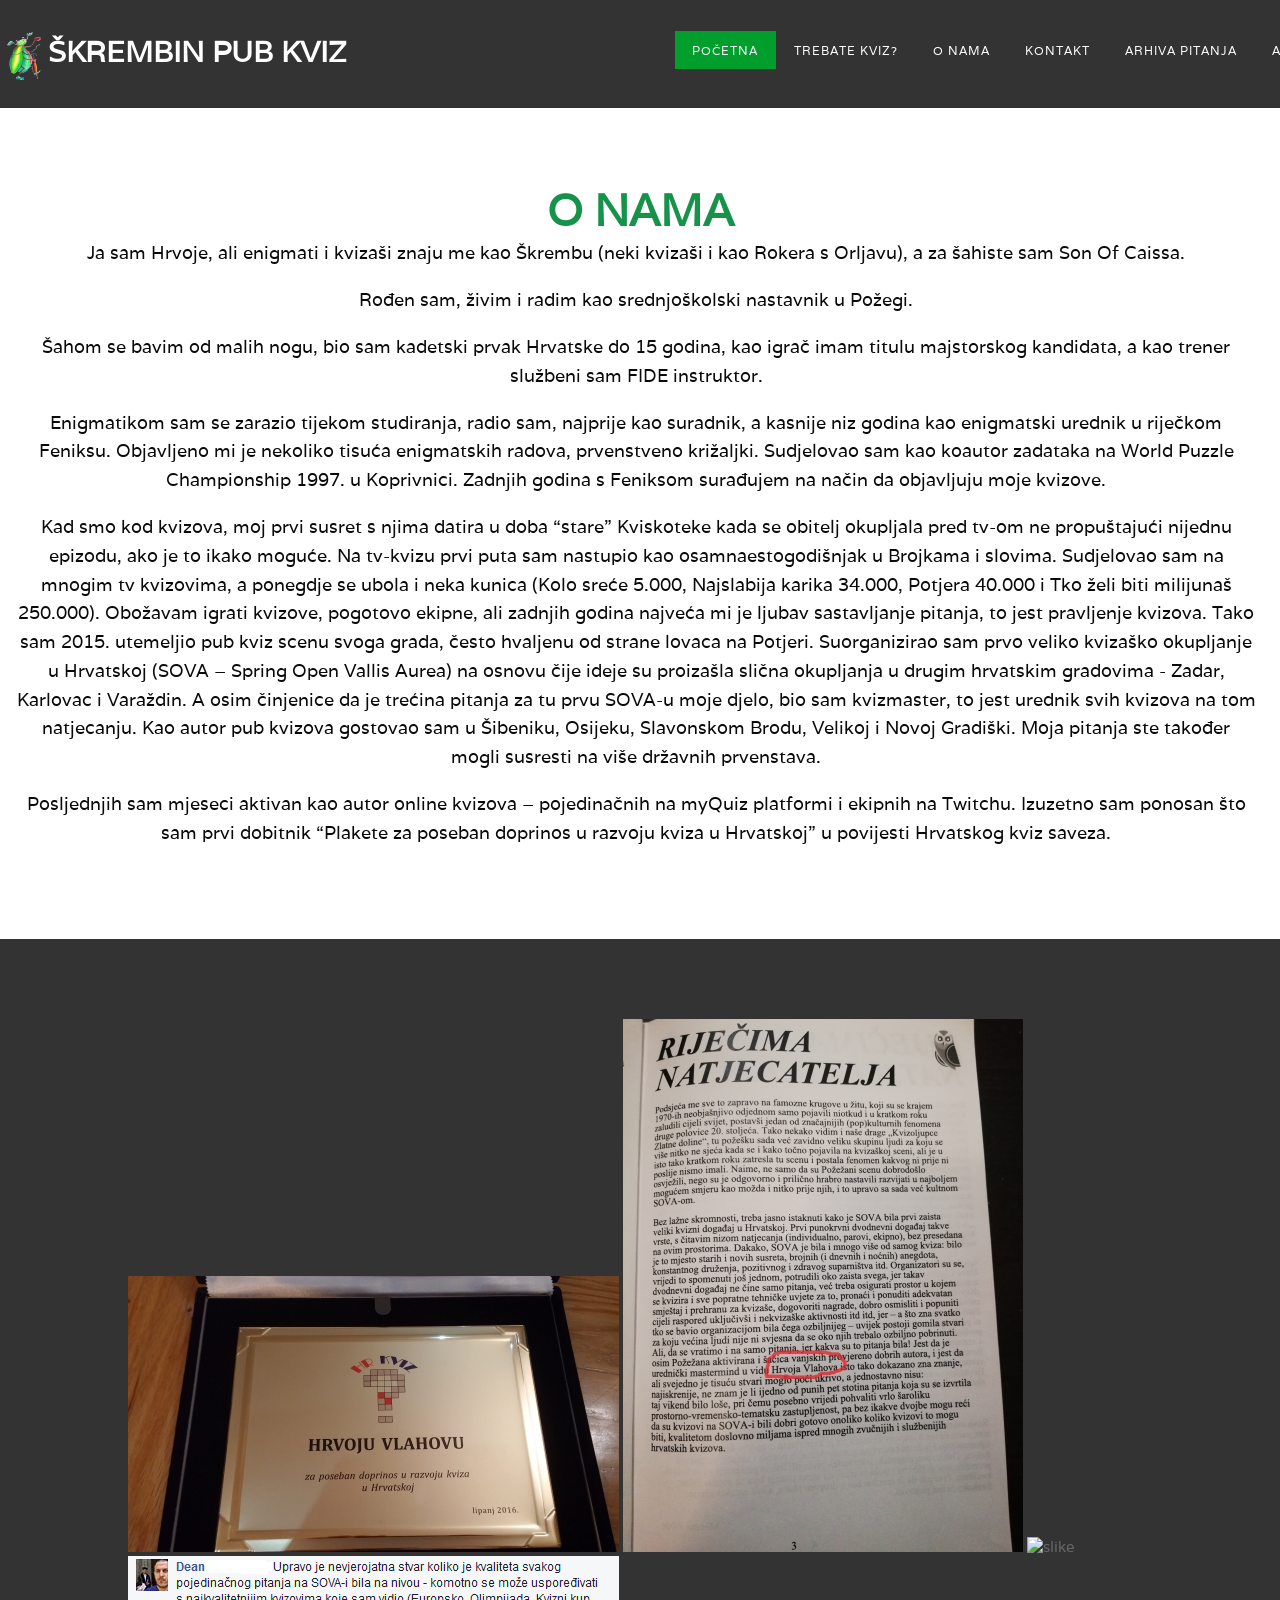
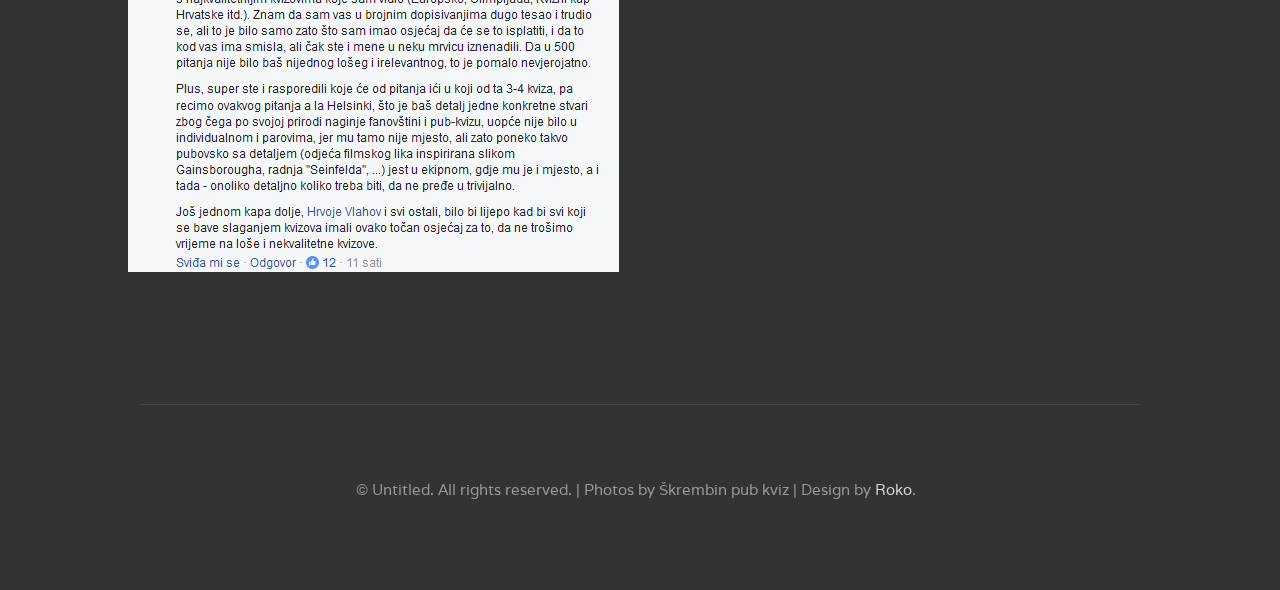
==== commit 02600079: "Update o-nama.html" ====
--- a/skrembinpubkviz/o-nama.html
+++ b/skrembinpubkviz/o-nama.html
@@ -77,7 +77,7 @@
     <div class="page1">
         <img src="slike/Plaketa kviz savez1.jpg" alt="plaketa">
         <img src="slike/IMG_20200119_162717111.jpg" alt="slike">
-        <img src="slike/IMG_20200119_162738111.jpg" alt="slike">
+        <img src="skrembinpubkviz/slike/IMG_20200119_162738111.jpg" alt="slike">
         <img src="slike/Kotiga komentar.png" alt="kotiga komentar">
 
     </div>
@@ -87,4 +87,4 @@
             <a href="index.html"></a>Škrembin pub kviz</a> | Design by <a href="https://www.instagram.com/rokovlahov/" rel="nofollow">Roko</a>.</p>
 
 
-    </div>+    </div>
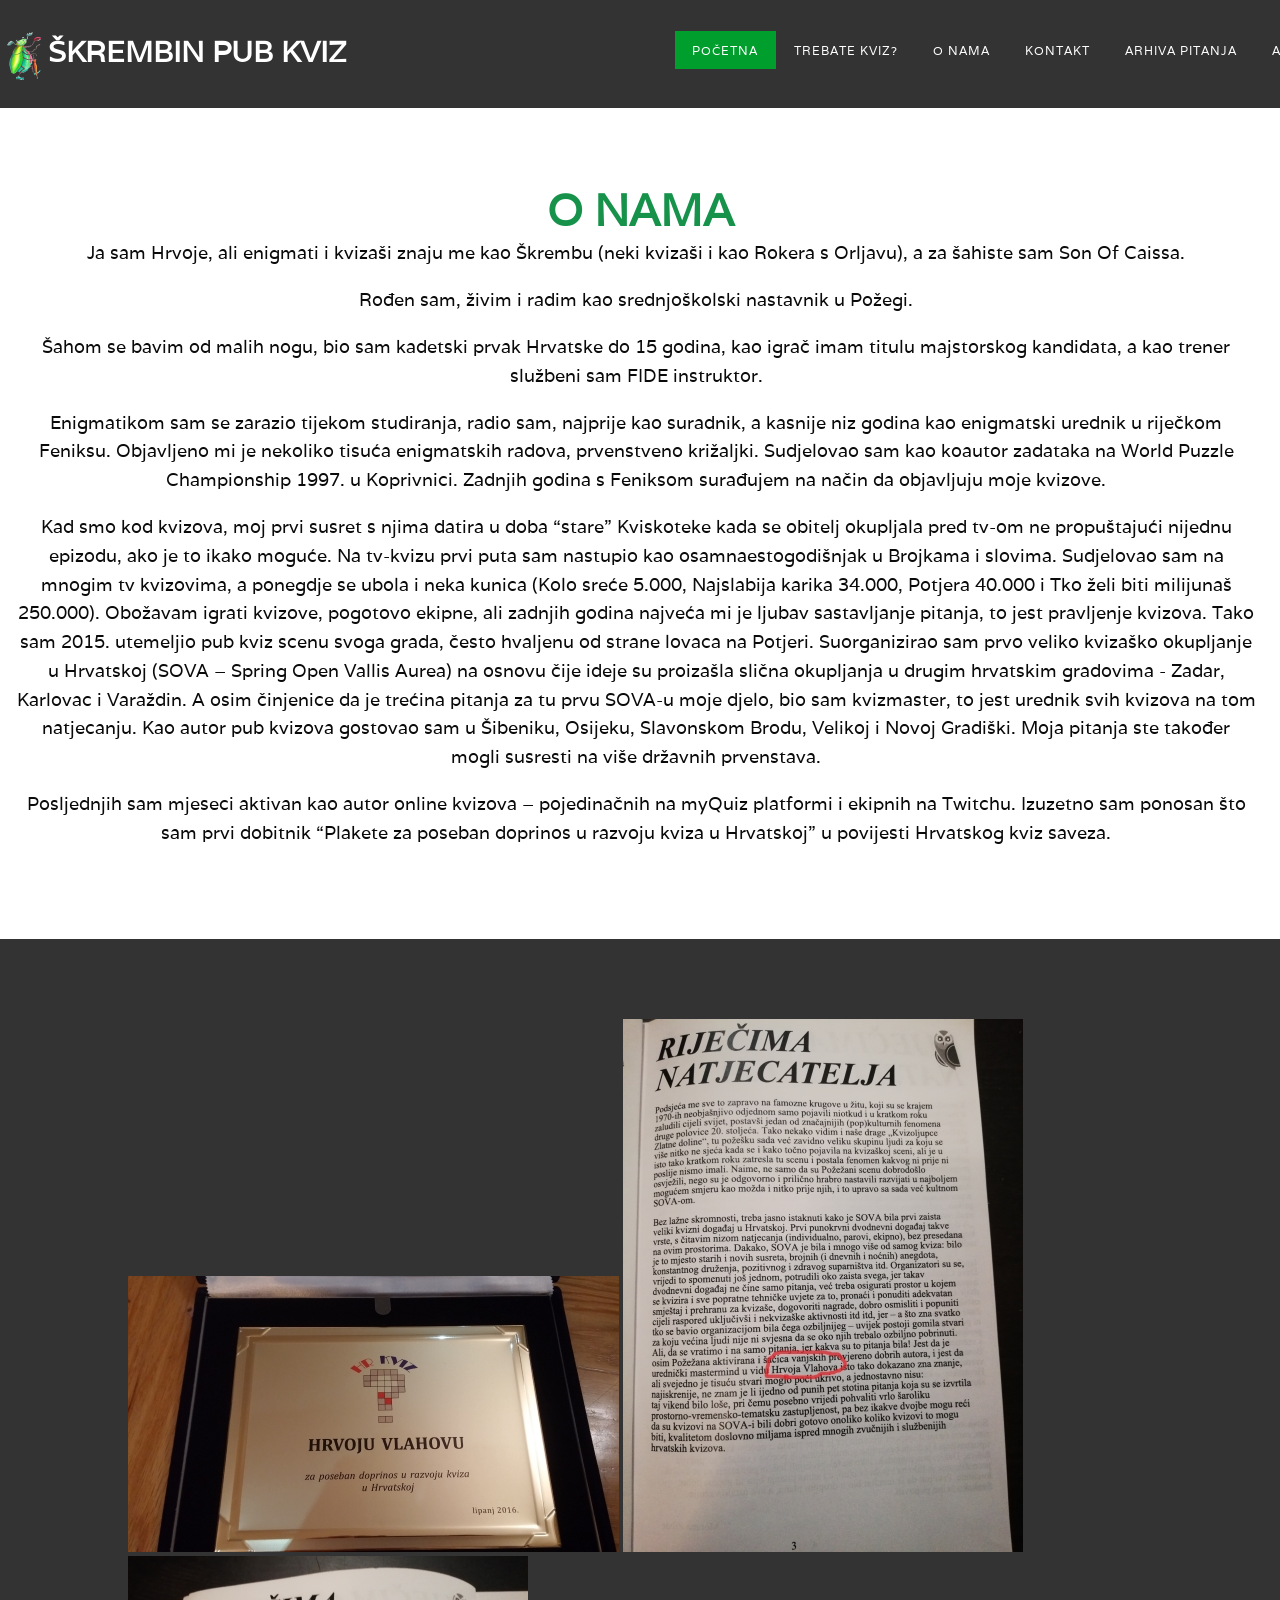
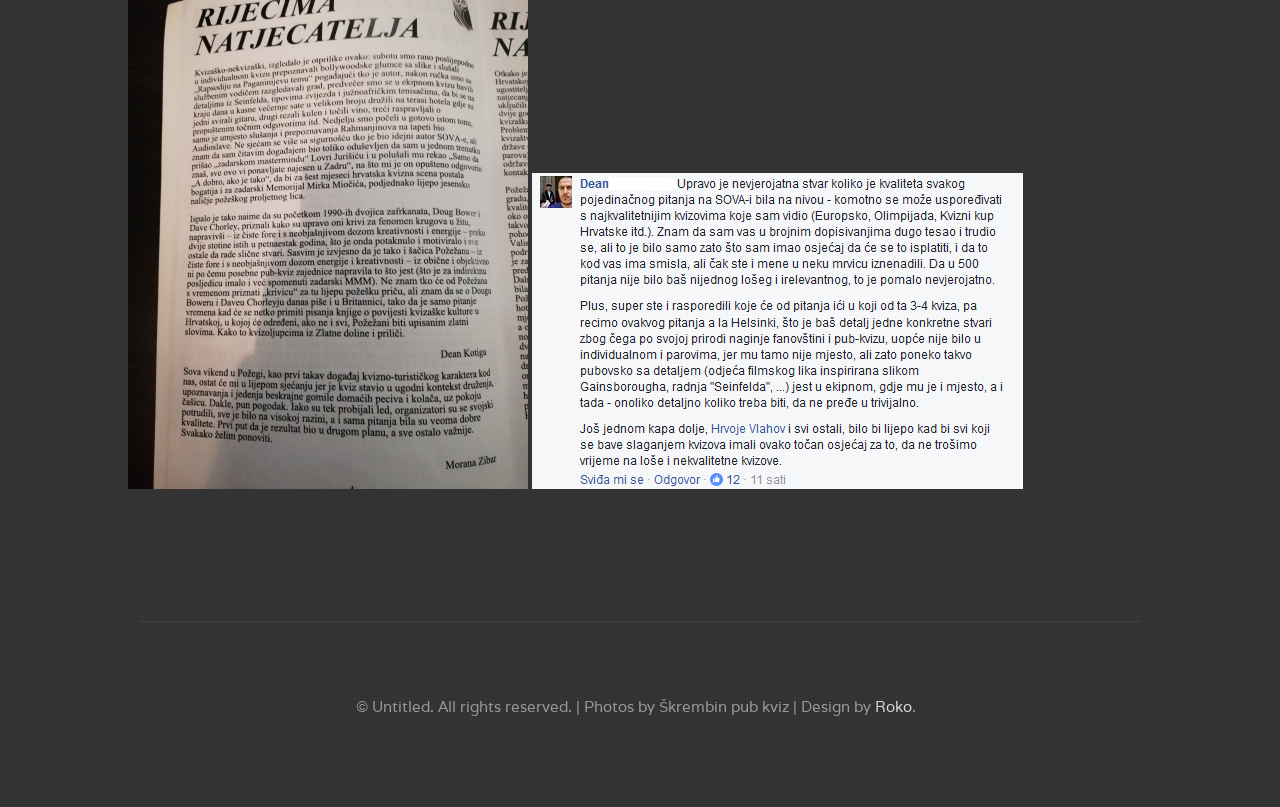
==== commit 69614e40: "Update o-nama.html" ====
--- a/skrembinpubkviz/o-nama.html
+++ b/skrembinpubkviz/o-nama.html
@@ -77,7 +77,7 @@
     <div class="page1">
         <img src="slike/Plaketa kviz savez1.jpg" alt="plaketa">
         <img src="slike/IMG_20200119_162717111.jpg" alt="slike">
-        <img src="skrembinpubkviz/slike/IMG_20200119_162738111.jpg" alt="slike">
+        <img src="slike/IMG_20200119_162738111.jpg" alt="slike">
         <img src="slike/Kotiga komentar.png" alt="kotiga komentar">
 
     </div>
